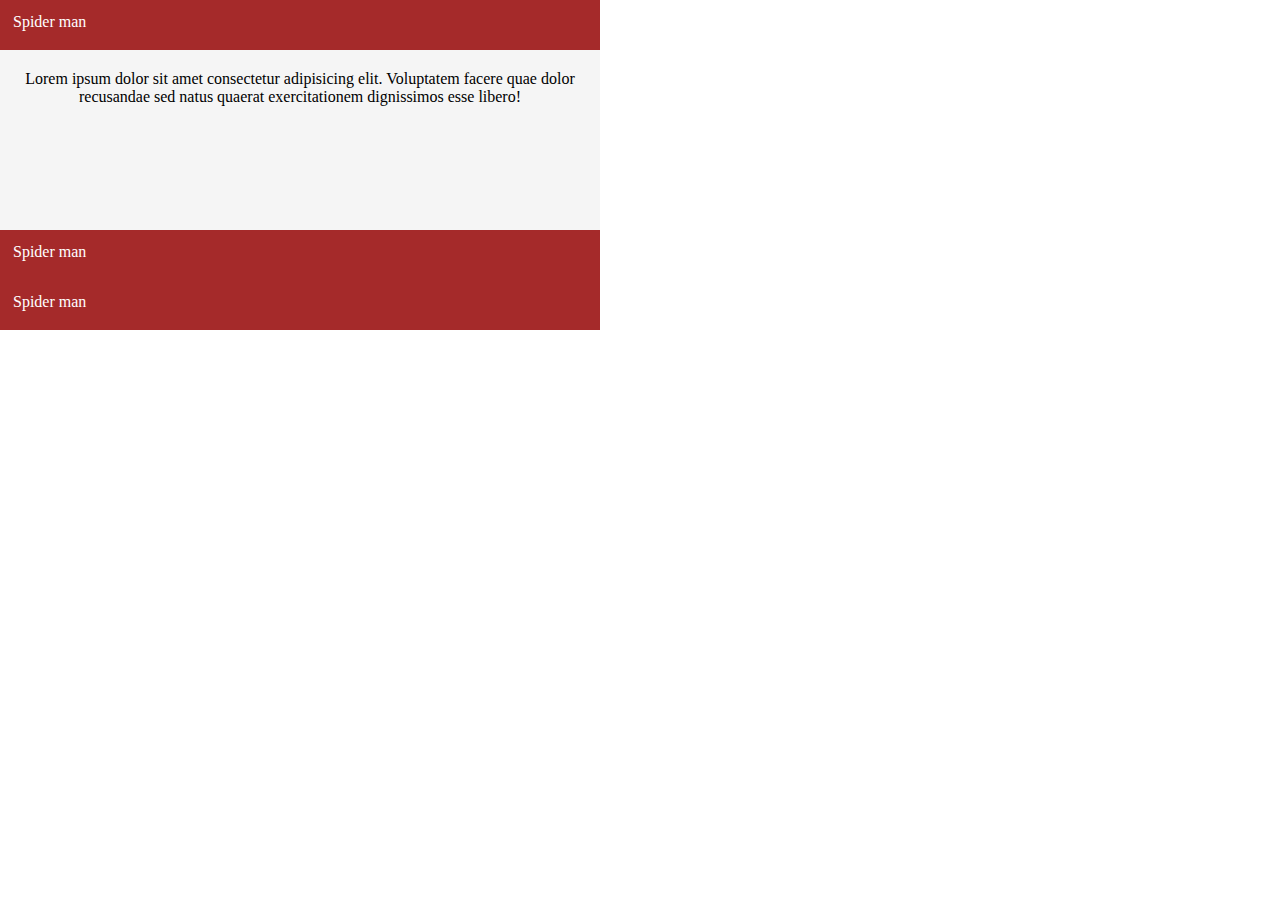
==== src/index.html @ f0e7d328 "estructura con mostrar y ocultar info de div - ok" ====
<!DOCTYPE html>
<html lang="en">

<head>
    <meta charset="UTF-8">
    <meta name="viewport" content="width=device-width, initial-scale=1.0">
    <meta http-equiv="X-UA-Compatible" content="ie=edge">
    <title>Document</title>
    <link rel="stylesheet" href="style.css">
</head>

<body>
    <div id="body">
        <div class="subapartado">
            <div class="titulo">
                <p class="parrafo">
                    Spider man
                </p>
            </div>
            <div class="info-box">
                <p class="info">
                    Lorem ipsum dolor sit amet consectetur adipisicing elit. Voluptatem facere quae dolor recusandae sed natus quaerat exercitationem dignissimos esse libero!
                </p>
            </div>

        </div>

        <div class="subapartado">
                <div class="titulo">
                    <p class="parrafo">
                        Spider man
                    </p>
                </div>
                <div class="info-box">
                    <p class="info">
                        Lorem ipsum dolor sit amet consectetur adipisicing elit. Voluptatem facere quae dolor recusandae sed natus quaerat exercitationem dignissimos esse libero!
                    </p>
                </div>
    
            </div>

            <div class="subapartado">
                    <div class="titulo">
                        <p class="parrafo">
                            Spider man
                        </p>
                    </div>
                    <div class="info-box">
                        <p class="info">
                            Lorem ipsum dolor sit amet consectetur adipisicing elit. Voluptatem facere quae dolor recusandae sed natus quaerat exercitationem dignissimos esse libero!
                        </p>
                    </div>
        
                </div>
    </div>

    <script src="app.js"></script>
</body>

</html>
---- src/style.css ----
*{
    margin:0px;
    padding:0px;
}

#body{  /* dentro va nuestro acordeón */
    width: 600px;
    min-height: 50px;
    background-color: red;
}

.subapartado{   /*aqui va el título*/
    width: 600px;
    min-height: 50px;
    background-color: aqua;
}

.titulo{
    width: 600px;
    height: 50px;
    background-color: brown;
    overflow: hidden;
}

.parrafo{
    margin: 13px;
    color: white;
}
.info-box{
    width: 600px;
    height: 0px;
    background-color: #f5f5f5;
    overflow: hidden;
    -webkit-transition: 0.2s;
}
.info{
    margin: 20px;
    text-align: center;
    color: black;
}

.subapartado:hover .info-box{  /* al hacer hover sobre subapartado, aparecerá info-box */
height: 180px; 
}
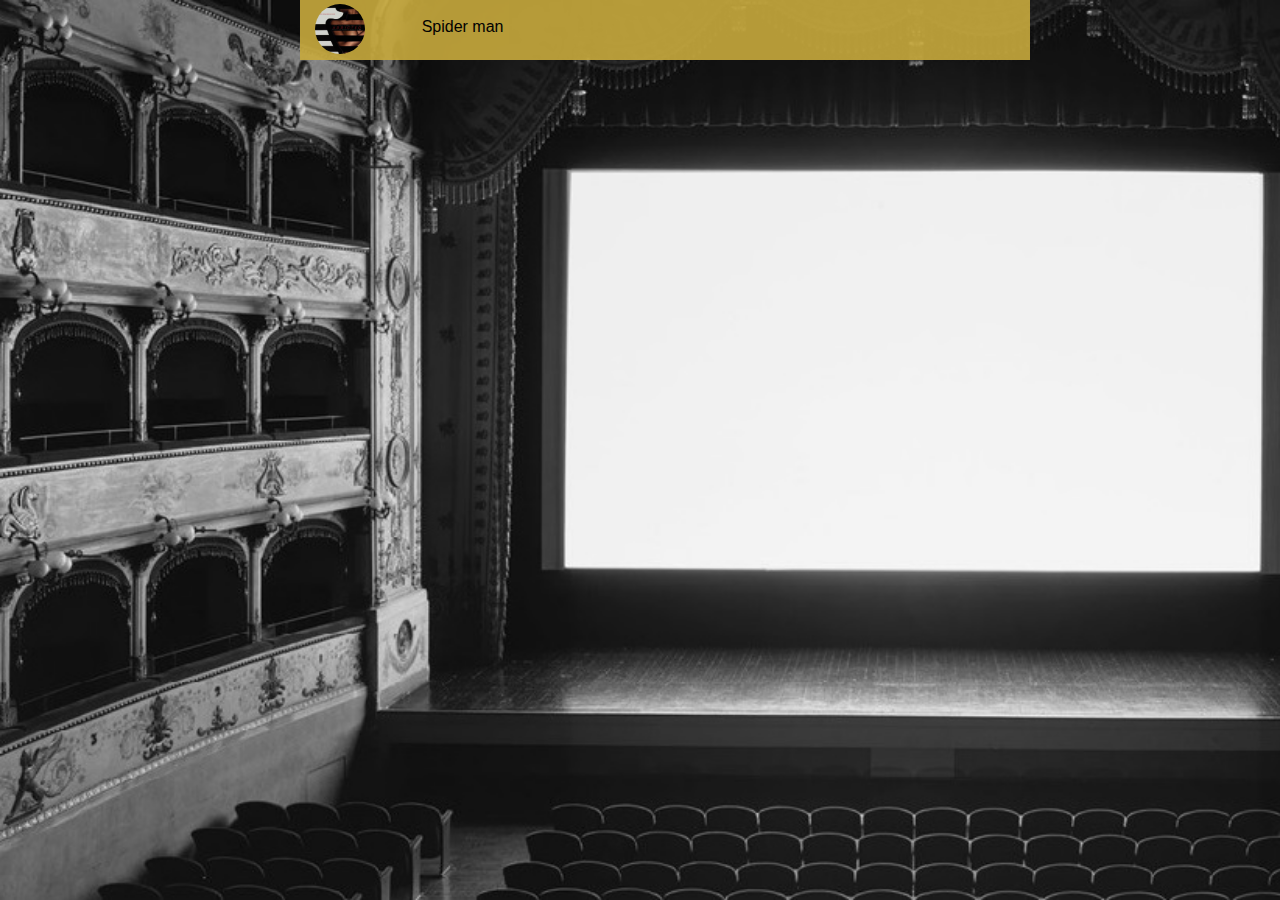
==== commit 81158b8d: "background + estilos a los div-continuar" ====
--- a/src/index.html
+++ b/src/index.html
@@ -6,53 +6,49 @@
     <meta name="viewport" content="width=device-width, initial-scale=1.0">
     <meta http-equiv="X-UA-Compatible" content="ie=edge">
     <title>Document</title>
+    <link rel="stylesheet" href="https://stackpath.bootstrapcdn.com/bootstrap/4.3.1/css/bootstrap.min.css" integrity="sha384-ggOyR0iXCbMQv3Xipma34MD+dH/1fQ784/j6cY/iJTQUOhcWr7x9JvoRxT2MZw1T"
+        crossorigin="anonymous">
     <link rel="stylesheet" href="style.css">
 </head>
 
 <body>
-    <div id="body">
-        <div class="subapartado">
-            <div class="titulo">
-                <p class="parrafo">
-                    Spider man
-                </p>
-            </div>
-            <div class="info-box">
-                <p class="info">
-                    Lorem ipsum dolor sit amet consectetur adipisicing elit. Voluptatem facere quae dolor recusandae sed natus quaerat exercitationem dignissimos esse libero!
-                </p>
-            </div>
 
-        </div>
-
-        <div class="subapartado">
-                <div class="titulo">
-                    <p class="parrafo">
-                        Spider man
-                    </p>
-                </div>
-                <div class="info-box">
-                    <p class="info">
-                        Lorem ipsum dolor sit amet consectetur adipisicing elit. Voluptatem facere quae dolor recusandae sed natus quaerat exercitationem dignissimos esse libero!
-                    </p>
-                </div>
-    
-            </div>
-
-            <div class="subapartado">
-                    <div class="titulo">
-                        <p class="parrafo">
+    <div class="container">
+        <div class="row">
+            <div class="subapartado col-8 offset-3">
+                <div class="titulo col-12">
+                    <div class="row align-items-center">
+                        <div class="col-2 mt-1">
+                            <div class="circular">
+                                <img src="./img/poster.jpg" alt="miniatura poster película">
+                            </div>
+                        </div>
+                        <p class="parrafo pt-2">
                             Spider man
                         </p>
                     </div>
-                    <div class="info-box">
-                        <p class="info">
-                            Lorem ipsum dolor sit amet consectetur adipisicing elit. Voluptatem facere quae dolor recusandae sed natus quaerat exercitationem dignissimos esse libero!
-                        </p>
+                </div>
+                <div class="info-box col-12">
+                    <div class="row">
+                        <div class="col-3">
+                            <img class="poster" src="./img/poster.jpg"
+                                alt="" srcset="">
+                        </div>
+                        <div class="col-9">
+                            <div class="info">
+                                <p>ipsum dolor sit amet consectetur adipisicing elit. Voluptatem facere quae dolor
+                                recusandae sed natus quaerat exercitationem dignissimos esse libero!
+                            </p> 
+                            </div>
+                        </div>
                     </div>
-        
                 </div>
+
+            </div>
+        </div>
+
     </div>
+
 
     <script src="app.js"></script>
 </body>
--- a/src/style.css
+++ b/src/style.css
@@ -3,42 +3,69 @@
     padding:0px;
 }
 
-#body{  /* dentro va nuestro acordeón */
+
+/* #body{ 
     width: 600px;
     min-height: 50px;
     background-color: red;
+    overflow: hidden;
+    border-radius: 5px;
+    margin:6px;
+} */
+
+body{
+    position: absolute;
+    width:auto;
+    min-height: 100hv;
+    background: url(../src/img/366153.jpg) no-repeat;
+    background-size: cover;
+    background-attachment: fixed;
 }
 
 .subapartado{   /*aqui va el título*/
-    width: 600px;
-    min-height: 50px;
-    background-color: aqua;
+    min-height: 60px;
 }
 
 .titulo{
-    width: 600px;
-    height: 50px;
-    background-color: brown;
+    height: 60px;
+    background-color:#C8AA3D;
+    opacity: 0.9;
     overflow: hidden;
+   /* s */
 }
 
 .parrafo{
-    margin: 13px;
-    color: white;
+    color: black;
 }
 .info-box{
-    width: 600px;
     height: 0px;
-    background-color: #f5f5f5;
+    background-color: #171717;
     overflow: hidden;
     -webkit-transition: 0.2s;
 }
+.subapartado:hover .info-box{  /* al hacer hover sobre subapartado, aparecerá info-box */
+    height: 180px; 
+    }
 .info{
     margin: 20px;
     text-align: center;
-    color: black;
+    color: #F9F9F9;
 }
 
-.subapartado:hover .info-box{  /* al hacer hover sobre subapartado, aparecerá info-box */
-height: 180px; 
-}+
+.circular {
+    display: inline-block;
+    position: relative;
+    width: 50px;
+    height: 50px;
+    overflow: hidden;
+    border-radius: 50%;
+}
+.circular img{
+    height: auto;
+    width: 100%;
+}
+
+.poster{
+    height: 160px;
+}
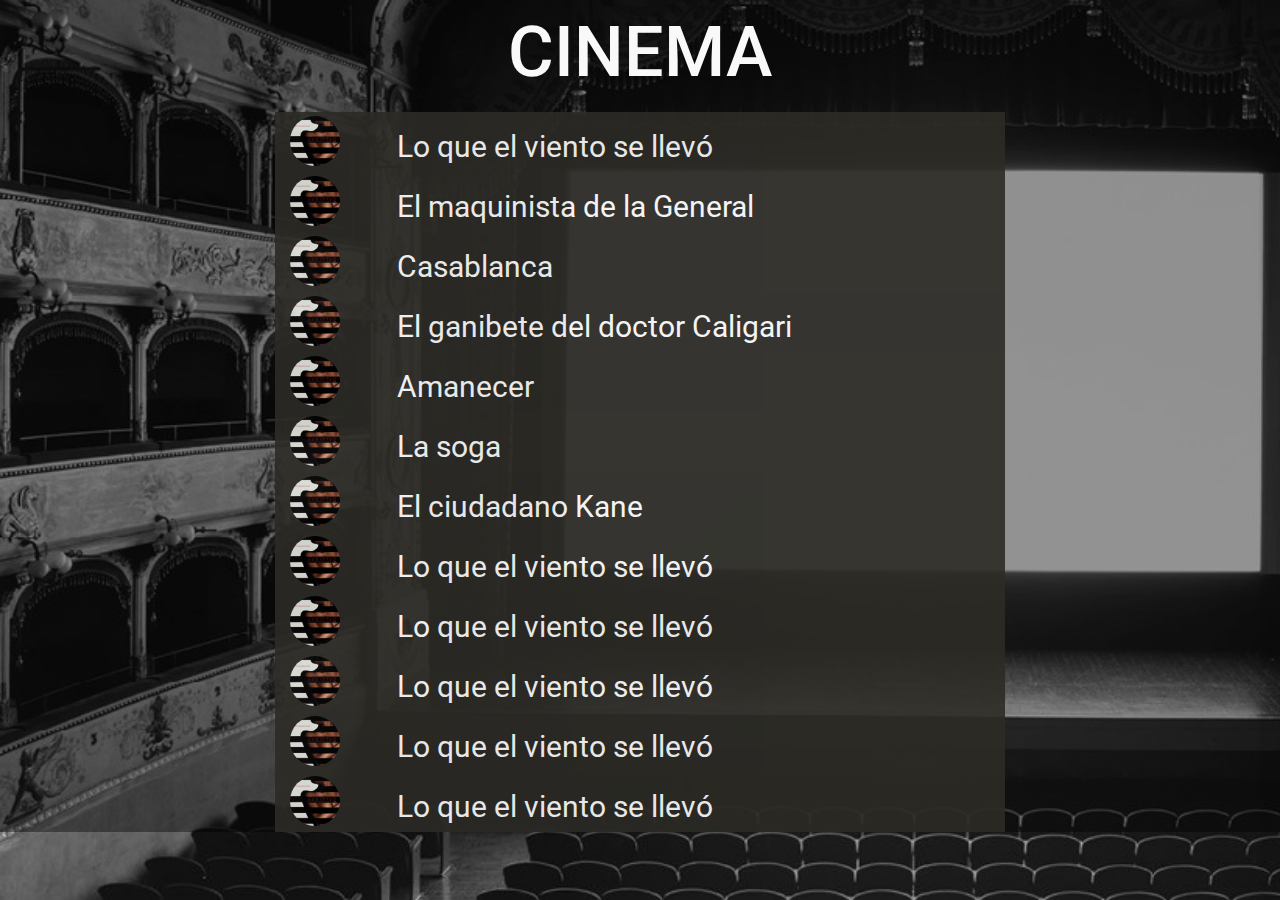
==== commit 7dc9b9f8: "inclusión de título más cambios en el estilo - todo en BYN" ====
--- a/src/index.html
+++ b/src/index.html
@@ -6,6 +6,7 @@
     <meta name="viewport" content="width=device-width, initial-scale=1.0">
     <meta http-equiv="X-UA-Compatible" content="ie=edge">
     <title>Document</title>
+    <link href="https://fonts.googleapis.com/css?family=Roboto" rel="stylesheet">
     <link rel="stylesheet" href="https://stackpath.bootstrapcdn.com/bootstrap/4.3.1/css/bootstrap.min.css" integrity="sha384-ggOyR0iXCbMQv3Xipma34MD+dH/1fQ784/j6cY/iJTQUOhcWr7x9JvoRxT2MZw1T"
         crossorigin="anonymous">
     <link rel="stylesheet" href="style.css">
@@ -15,30 +16,400 @@
 
     <div class="container">
         <div class="row">
-            <div class="subapartado col-8 offset-3">
-                <div class="titulo col-12">
-                    <div class="row align-items-center">
-                        <div class="col-2 mt-1">
-                            <div class="circular">
-                                <img src="./img/poster.jpg" alt="miniatura poster película">
-                            </div>
-                        </div>
-                        <p class="parrafo pt-2">
-                            Spider man
-                        </p>
-                    </div>
-                </div>
-                <div class="info-box col-12">
-                    <div class="row">
-                        <div class="col-3">
-                            <img class="poster" src="./img/poster.jpg"
-                                alt="" srcset="">
-                        </div>
-                        <div class="col-9">
-                            <div class="info">
-                                <p>ipsum dolor sit amet consectetur adipisicing elit. Voluptatem facere quae dolor
-                                recusandae sed natus quaerat exercitationem dignissimos esse libero!
-                            </p> 
+            <div class="col-12">
+                <h1 class="text-center">CINEMA</h1>
+            </div>
+        </div>
+        <div class="row">
+            <div class="subapartado col-8 offset-2">
+                <div class="titulo col-12">
+                    <div class="row align-items-center">
+                        <div class="col-2 mt-1">
+                            <div class="circular">
+                                <img src="./img/poster.jpg" alt="miniatura poster película">
+                            </div>
+                        </div>
+                        <p class="parrafo pt-2">
+                            Lo que el viento se llevó
+                        </p>
+                    </div>
+                </div>
+                <div class="info-box col-12">
+                    <div class="row">
+                        <div class="col-2">
+                            <img class="poster" src="./img/poster.jpg" alt="" srcset="">
+                        </div>
+                        <div class="col-10">
+                            <div class="info">
+                                <p><span class="bold">Pais: </span>Chile</p>
+                                <p><span class="bold">Año: </span>Chile</p>
+                                <p><span class="bold">Duración: </span>Chile</p>
+                                <p><span class="bold">Sinopsis: </span>Lorem ipsum dolor sit amet consectetur adipisicing elit. Assumenda iste
+                                    qui sapiente, repudiandae iure nemo!</p>
+                            </div>
+                        </div>
+                    </div>
+                </div>
+
+            </div>
+        </div>
+
+        <div class="row">
+            <div class="subapartado col-8 offset-2">
+                <div class="titulo col-12">
+                    <div class="row align-items-center">
+                        <div class="col-2 mt-1">
+                            <div class="circular">
+                                <img src="./img/poster.jpg" alt="miniatura poster película">
+                            </div>
+                        </div>
+                        <p class="parrafo pt-2">
+                            El maquinista de la General
+                        </p>
+                    </div>
+                </div>
+                <div class="info-box col-12">
+                    <div class="row">
+                        <div class="col-2">
+                            <img class="poster" src="./img/poster.jpg" alt="" srcset="">
+                        </div>
+                        <div class="col-10">
+                            <div class="info">
+                                <p><span class="bold">Pais: </span>Chile</p>
+                                <p><span class="bold">Año: </span>Chile</p>
+                                <p><span class="bold">Duración: </span>Chile</p>
+                                <p><span class="bold">Sinopsis: </span>Lorem ipsum dolor sit amet consectetur adipisicing elit. Assumenda iste
+                                    qui sapiente, repudiandae iure nemo!</p>
+                            </div>
+                        </div>
+                    </div>
+                </div>
+
+            </div>
+        </div>
+        <div class="row">
+            <div class="subapartado col-8 offset-2">
+                <div class="titulo col-12">
+                    <div class="row align-items-center">
+                        <div class="col-2 mt-1">
+                            <div class="circular">
+                                <img src="./img/poster.jpg" alt="miniatura poster película">
+                            </div>
+                        </div>
+                        <p class="parrafo pt-2">
+                            Casablanca
+                        </p>
+                    </div>
+                </div>
+                <div class="info-box col-12">
+                    <div class="row">
+                        <div class="col-2">
+                            <img class="poster" src="./img/poster.jpg" alt="" srcset="">
+                        </div>
+                        <div class="col-10">
+                            <div class="info">
+                                <p><span class="bold">Pais: </span>Chile</p>
+                                <p><span class="bold">Año: </span>Chile</p>
+                                <p><span class="bold">Duración: </span>Chile</p>
+                                <p><span class="bold">Sinopsis: </span>Lorem ipsum dolor sit amet consectetur adipisicing elit. Assumenda iste
+                                    qui sapiente, repudiandae iure nemo!</p>
+                            </div>
+                        </div>
+                    </div>
+                </div>
+
+            </div>
+        </div>
+        <div class="row">
+            <div class="subapartado col-8 offset-2">
+                <div class="titulo col-12">
+                    <div class="row align-items-center">
+                        <div class="col-2 mt-1">
+                            <div class="circular">
+                                <img src="./img/poster.jpg" alt="miniatura poster película">
+                            </div>
+                        </div>
+                        <p class="parrafo pt-2">
+                            El ganibete del doctor Caligari
+                        </p>
+                    </div>
+                </div>
+                <div class="info-box col-12">
+                    <div class="row">
+                        <div class="col-2">
+                            <img class="poster" src="./img/poster.jpg" alt="" srcset="">
+                        </div>
+                        <div class="col-10">
+                            <div class="info">
+                                <p><span class="bold">Pais: </span>Chile</p>
+                                <p><span class="bold">Año: </span>Chile</p>
+                                <p><span class="bold">Duración: </span>Chile</p>
+                                <p><span class="bold">Sinopsis: </span>Lorem ipsum dolor sit amet consectetur adipisicing elit. Assumenda iste
+                                    qui sapiente, repudiandae iure nemo!</p>
+                            </div>
+                        </div>
+                    </div>
+                </div>
+
+            </div>
+        </div>
+        <div class="row">
+            <div class="subapartado col-8 offset-2">
+                <div class="titulo col-12">
+                    <div class="row align-items-center">
+                        <div class="col-2 mt-1">
+                            <div class="circular">
+                                <img src="./img/poster.jpg" alt="miniatura poster película">
+                            </div>
+                        </div>
+                        <p class="parrafo pt-2">
+                            Amanecer
+                        </p>
+                    </div>
+                </div>
+                <div class="info-box col-12">
+                    <div class="row">
+                        <div class="col-2">
+                            <img class="poster" src="./img/poster.jpg" alt="" srcset="">
+                        </div>
+                        <div class="col-10">
+                            <div class="info">
+                                <p><span class="bold">Pais: </span>Chile</p>
+                                <p><span class="bold">Año: </span>Chile</p>
+                                <p><span class="bold">Duración: </span>Chile</p>
+                                <p><span class="bold">Sinopsis: </span>Lorem ipsum dolor sit amet consectetur adipisicing elit. Assumenda iste
+                                    qui sapiente, repudiandae iure nemo!</p>
+                            </div>
+                        </div>
+                    </div>
+                </div>
+
+            </div>
+        </div>
+        <div class="row">
+            <div class="subapartado col-8 offset-2">
+                <div class="titulo col-12">
+                    <div class="row align-items-center">
+                        <div class="col-2 mt-1">
+                            <div class="circular">
+                                <img src="./img/poster.jpg" alt="miniatura poster película">
+                            </div>
+                        </div>
+                        <p class="parrafo pt-2">
+                            La soga
+                        </p>
+                    </div>
+                </div>
+                <div class="info-box col-12">
+                    <div class="row">
+                        <div class="col-2">
+                            <img class="poster" src="./img/poster.jpg" alt="" srcset="">
+                        </div>
+                        <div class="col-10">
+                            <div class="info">
+                                <p><span class="bold">Pais: </span>Chile</p>
+                                <p><span class="bold">Año: </span>Chile</p>
+                                <p><span class="bold">Duración: </span>Chile</p>
+                                <p><span class="bold">Sinopsis: </span>Lorem ipsum dolor sit amet consectetur adipisicing elit. Assumenda iste
+                                    qui sapiente, repudiandae iure nemo!</p>
+                            </div>
+                        </div>
+                    </div>
+                </div>
+
+            </div>
+        </div>
+        <div class="row">
+            <div class="subapartado col-8 offset-2">
+                <div class="titulo col-12">
+                    <div class="row align-items-center">
+                        <div class="col-2 mt-1">
+                            <div class="circular">
+                                <img src="./img/poster.jpg" alt="miniatura poster película">
+                            </div>
+                        </div>
+                        <p class="parrafo pt-2">
+                            El ciudadano Kane
+                        </p>
+                    </div>
+                </div>
+                <div class="info-box col-12">
+                    <div class="row">
+                        <div class="col-2">
+                            <img class="poster" src="./img/poster.jpg" alt="" srcset="">
+                        </div>
+                        <div class="col-10">
+                            <div class="info">
+                                <p><span class="bold">Pais: </span>Chile</p>
+                                <p><span class="bold">Año: </span>Chile</p>
+                                <p><span class="bold">Duración: </span>Chile</p>
+                                <p><span class="bold">Sinopsis: </span>Lorem ipsum dolor sit amet consectetur adipisicing elit. Assumenda iste
+                                    qui sapiente, repudiandae iure nemo!</p>
+                            </div>
+                        </div>
+                    </div>
+                </div>
+
+            </div>
+        </div>
+        <div class="row">
+            <div class="subapartado col-8 offset-2">
+                <div class="titulo col-12">
+                    <div class="row align-items-center">
+                        <div class="col-2 mt-1">
+                            <div class="circular">
+                                <img src="./img/poster.jpg" alt="miniatura poster película">
+                            </div>
+                        </div>
+                        <p class="parrafo pt-2">
+                            Lo que el viento se llevó
+                        </p>
+                    </div>
+                </div>
+                <div class="info-box col-12">
+                    <div class="row">
+                        <div class="col-2">
+                            <img class="poster" src="./img/poster.jpg" alt="" srcset="">
+                        </div>
+                        <div class="col-10">
+                            <div class="info">
+                                <p><span class="bold">Pais: </span>Chile</p>
+                                <p><span class="bold">Año: </span>Chile</p>
+                                <p><span class="bold">Duración: </span>Chile</p>
+                                <p><span class="bold">Sinopsis: </span>Lorem ipsum dolor sit amet consectetur adipisicing elit. Assumenda iste
+                                    qui sapiente, repudiandae iure nemo!</p>
+                            </div>
+                        </div>
+                    </div>
+                </div>
+
+            </div>
+        </div>
+        <div class="row">
+            <div class="subapartado col-8 offset-2">
+                <div class="titulo col-12">
+                    <div class="row align-items-center">
+                        <div class="col-2 mt-1">
+                            <div class="circular">
+                                <img src="./img/poster.jpg" alt="miniatura poster película">
+                            </div>
+                        </div>
+                        <p class="parrafo pt-2">
+                            Lo que el viento se llevó
+                        </p>
+                    </div>
+                </div>
+                <div class="info-box col-12">
+                    <div class="row">
+                        <div class="col-2">
+                            <img class="poster" src="./img/poster.jpg" alt="" srcset="">
+                        </div>
+                        <div class="col-10">
+                            <div class="info">
+                                <p><span class="bold">Pais: </span>Chile</p>
+                                <p><span class="bold">Año: </span>Chile</p>
+                                <p><span class="bold">Duración: </span>Chile</p>
+                                <p><span class="bold">Sinopsis: </span>Lorem ipsum dolor sit amet consectetur adipisicing elit. Assumenda iste
+                                    qui sapiente, repudiandae iure nemo!</p>
+                            </div>
+                        </div>
+                    </div>
+                </div>
+
+            </div>
+        </div>
+        <div class="row">
+            <div class="subapartado col-8 offset-2">
+                <div class="titulo col-12">
+                    <div class="row align-items-center">
+                        <div class="col-2 mt-1">
+                            <div class="circular">
+                                <img src="./img/poster.jpg" alt="miniatura poster película">
+                            </div>
+                        </div>
+                        <p class="parrafo pt-2">
+                            Lo que el viento se llevó
+                        </p>
+                    </div>
+                </div>
+                <div class="info-box col-12">
+                    <div class="row">
+                        <div class="col-2">
+                            <img class="poster" src="./img/poster.jpg" alt="" srcset="">
+                        </div>
+                        <div class="col-10">
+                            <div class="info">
+                                <p><span class="bold">Pais: </span>Chile</p>
+                                <p><span class="bold">Año: </span>Chile</p>
+                                <p><span class="bold">Duración: </span>Chile</p>
+                                <p><span class="bold">Sinopsis: </span>Lorem ipsum dolor sit amet consectetur adipisicing elit. Assumenda iste
+                                    qui sapiente, repudiandae iure nemo!</p>
+                            </div>
+                        </div>
+                    </div>
+                </div>
+
+            </div>
+        </div>
+        <div class="row">
+            <div class="subapartado col-8 offset-2">
+                <div class="titulo col-12">
+                    <div class="row align-items-center">
+                        <div class="col-2 mt-1">
+                            <div class="circular">
+                                <img src="./img/poster.jpg" alt="miniatura poster película">
+                            </div>
+                        </div>
+                        <p class="parrafo pt-2">
+                            Lo que el viento se llevó
+                        </p>
+                    </div>
+                </div>
+                <div class="info-box col-12">
+                    <div class="row">
+                        <div class="col-2">
+                            <img class="poster" src="./img/poster.jpg" alt="" srcset="">
+                        </div>
+                        <div class="col-10">
+                            <div class="info">
+                                <p><span class="bold">Pais: </span>Chile</p>
+                                <p><span class="bold">Año: </span>Chile</p>
+                                <p><span class="bold">Duración: </span>Chile</p>
+                                <p><span class="bold">Sinopsis: </span>Lorem ipsum dolor sit amet consectetur adipisicing elit. Assumenda iste
+                                    qui sapiente, repudiandae iure nemo!</p>
+                            </div>
+                        </div>
+                    </div>
+                </div>
+
+            </div>
+        </div>
+        <div class="row">
+            <div class="subapartado col-8 offset-2">
+                <div class="titulo col-12">
+                    <div class="row align-items-center">
+                        <div class="col-2 mt-1">
+                            <div class="circular">
+                                <img src="./img/poster.jpg" alt="miniatura poster película">
+                            </div>
+                        </div>
+                        <p class="parrafo pt-2">
+                            Lo que el viento se llevó
+                        </p>
+                    </div>
+                </div>
+                <div class="info-box col-12">
+                    <div class="row">
+                        <div class="col-2">
+                            <img class="poster" src="./img/poster.jpg" alt="" srcset="">
+                        </div>
+                        <div class="col-10">
+                            <div class="info">
+                                <p><span class="bold">Pais: </span>Chile</p>
+                                <p><span class="bold">Año: </span>Chile</p>
+                                <p><span class="bold">Duración: </span>Chile</p>
+                                <p><span class="bold">Sinopsis: </span>Lorem ipsum dolor sit amet consectetur adipisicing elit. Assumenda iste
+                                    qui sapiente, repudiandae iure nemo!</p>
                             </div>
                         </div>
                     </div>
--- a/src/style.css
+++ b/src/style.css
@@ -15,11 +15,27 @@
 
 body{
     position: absolute;
-    width:auto;
+    width:100%;
     min-height: 100hv;
     background: url(../src/img/366153.jpg) no-repeat;
     background-size: cover;
     background-attachment: fixed;
+}
+body::after {
+    content:"";
+    position:absolute;
+    top:0;
+    left:0;
+    width:100%;
+    height:100%;
+    background:rgba(0,0,0,0.4);
+    z-index:-1;
+  }
+
+h1{
+    color: #F9F9F9;
+    font-size: 70px;
+    padding: 10px;
 }
 
 .subapartado{   /*aqui va el título*/
@@ -28,14 +44,19 @@
 
 .titulo{
     height: 60px;
-    background-color:#C8AA3D;
+    background-color:rgb(44, 43, 38);
     opacity: 0.9;
     overflow: hidden;
    /* s */
 }
 
 .parrafo{
-    color: black;
+    color: white;
+    font-family: 'Roboto', sans-serif;
+    font-size: 30px;
+    margin: 0;
+    line-height: 0em;
+    text-align: center;
 }
 .info-box{
     height: 0px;
@@ -45,13 +66,16 @@
 }
 .subapartado:hover .info-box{  /* al hacer hover sobre subapartado, aparecerá info-box */
     height: 180px; 
-    }
-.info{
-    margin: 20px;
-    text-align: center;
-    color: #F9F9F9;
 }
 
+.info{
+    padding: 10px 20px;
+    color: #F9F9F9;
+    line-height: 1.2em;
+}
+.bold{
+    font-weight: bold;
+}
 
 .circular {
     display: inline-block;
@@ -69,3 +93,10 @@
 .poster{
     height: 160px;
 }
+/* @font-face{
+    font-family:riesling;
+    src: url(./img/riesling.ttf)
+} */
+/* *, ::after, ::before {
+    box-sizing: content-box;
+} */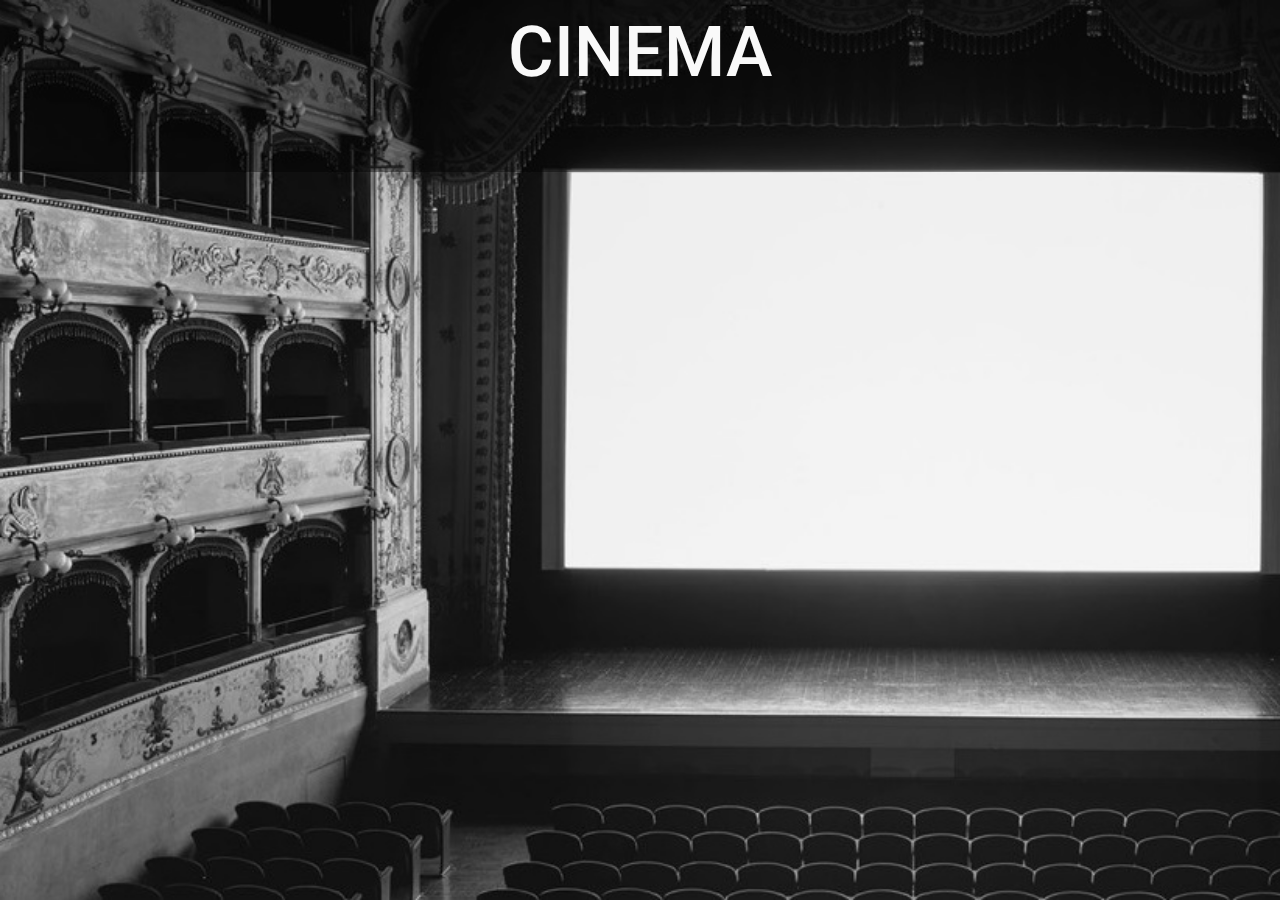
==== commit befc3912: "proyecto listo sin mvc" ====
--- a/src/index.html
+++ b/src/index.html
@@ -13,409 +13,14 @@
 </head>
 
 <body>
+    <div class="container">
 
-    <div class="container">
         <div class="row">
             <div class="col-12">
                 <h1 class="text-center">CINEMA</h1>
             </div>
         </div>
-        <div class="row">
-            <div class="subapartado col-8 offset-2">
-                <div class="titulo col-12">
-                    <div class="row align-items-center">
-                        <div class="col-2 mt-1">
-                            <div class="circular">
-                                <img src="./img/poster.jpg" alt="miniatura poster película">
-                            </div>
-                        </div>
-                        <p class="parrafo pt-2">
-                            Lo que el viento se llevó
-                        </p>
-                    </div>
-                </div>
-                <div class="info-box col-12">
-                    <div class="row">
-                        <div class="col-2">
-                            <img class="poster" src="./img/poster.jpg" alt="" srcset="">
-                        </div>
-                        <div class="col-10">
-                            <div class="info">
-                                <p><span class="bold">Pais: </span>Chile</p>
-                                <p><span class="bold">Año: </span>Chile</p>
-                                <p><span class="bold">Duración: </span>Chile</p>
-                                <p><span class="bold">Sinopsis: </span>Lorem ipsum dolor sit amet consectetur adipisicing elit. Assumenda iste
-                                    qui sapiente, repudiandae iure nemo!</p>
-                            </div>
-                        </div>
-                    </div>
-                </div>
-
-            </div>
-        </div>
-
-        <div class="row">
-            <div class="subapartado col-8 offset-2">
-                <div class="titulo col-12">
-                    <div class="row align-items-center">
-                        <div class="col-2 mt-1">
-                            <div class="circular">
-                                <img src="./img/poster.jpg" alt="miniatura poster película">
-                            </div>
-                        </div>
-                        <p class="parrafo pt-2">
-                            El maquinista de la General
-                        </p>
-                    </div>
-                </div>
-                <div class="info-box col-12">
-                    <div class="row">
-                        <div class="col-2">
-                            <img class="poster" src="./img/poster.jpg" alt="" srcset="">
-                        </div>
-                        <div class="col-10">
-                            <div class="info">
-                                <p><span class="bold">Pais: </span>Chile</p>
-                                <p><span class="bold">Año: </span>Chile</p>
-                                <p><span class="bold">Duración: </span>Chile</p>
-                                <p><span class="bold">Sinopsis: </span>Lorem ipsum dolor sit amet consectetur adipisicing elit. Assumenda iste
-                                    qui sapiente, repudiandae iure nemo!</p>
-                            </div>
-                        </div>
-                    </div>
-                </div>
-
-            </div>
-        </div>
-        <div class="row">
-            <div class="subapartado col-8 offset-2">
-                <div class="titulo col-12">
-                    <div class="row align-items-center">
-                        <div class="col-2 mt-1">
-                            <div class="circular">
-                                <img src="./img/poster.jpg" alt="miniatura poster película">
-                            </div>
-                        </div>
-                        <p class="parrafo pt-2">
-                            Casablanca
-                        </p>
-                    </div>
-                </div>
-                <div class="info-box col-12">
-                    <div class="row">
-                        <div class="col-2">
-                            <img class="poster" src="./img/poster.jpg" alt="" srcset="">
-                        </div>
-                        <div class="col-10">
-                            <div class="info">
-                                <p><span class="bold">Pais: </span>Chile</p>
-                                <p><span class="bold">Año: </span>Chile</p>
-                                <p><span class="bold">Duración: </span>Chile</p>
-                                <p><span class="bold">Sinopsis: </span>Lorem ipsum dolor sit amet consectetur adipisicing elit. Assumenda iste
-                                    qui sapiente, repudiandae iure nemo!</p>
-                            </div>
-                        </div>
-                    </div>
-                </div>
-
-            </div>
-        </div>
-        <div class="row">
-            <div class="subapartado col-8 offset-2">
-                <div class="titulo col-12">
-                    <div class="row align-items-center">
-                        <div class="col-2 mt-1">
-                            <div class="circular">
-                                <img src="./img/poster.jpg" alt="miniatura poster película">
-                            </div>
-                        </div>
-                        <p class="parrafo pt-2">
-                            El ganibete del doctor Caligari
-                        </p>
-                    </div>
-                </div>
-                <div class="info-box col-12">
-                    <div class="row">
-                        <div class="col-2">
-                            <img class="poster" src="./img/poster.jpg" alt="" srcset="">
-                        </div>
-                        <div class="col-10">
-                            <div class="info">
-                                <p><span class="bold">Pais: </span>Chile</p>
-                                <p><span class="bold">Año: </span>Chile</p>
-                                <p><span class="bold">Duración: </span>Chile</p>
-                                <p><span class="bold">Sinopsis: </span>Lorem ipsum dolor sit amet consectetur adipisicing elit. Assumenda iste
-                                    qui sapiente, repudiandae iure nemo!</p>
-                            </div>
-                        </div>
-                    </div>
-                </div>
-
-            </div>
-        </div>
-        <div class="row">
-            <div class="subapartado col-8 offset-2">
-                <div class="titulo col-12">
-                    <div class="row align-items-center">
-                        <div class="col-2 mt-1">
-                            <div class="circular">
-                                <img src="./img/poster.jpg" alt="miniatura poster película">
-                            </div>
-                        </div>
-                        <p class="parrafo pt-2">
-                            Amanecer
-                        </p>
-                    </div>
-                </div>
-                <div class="info-box col-12">
-                    <div class="row">
-                        <div class="col-2">
-                            <img class="poster" src="./img/poster.jpg" alt="" srcset="">
-                        </div>
-                        <div class="col-10">
-                            <div class="info">
-                                <p><span class="bold">Pais: </span>Chile</p>
-                                <p><span class="bold">Año: </span>Chile</p>
-                                <p><span class="bold">Duración: </span>Chile</p>
-                                <p><span class="bold">Sinopsis: </span>Lorem ipsum dolor sit amet consectetur adipisicing elit. Assumenda iste
-                                    qui sapiente, repudiandae iure nemo!</p>
-                            </div>
-                        </div>
-                    </div>
-                </div>
-
-            </div>
-        </div>
-        <div class="row">
-            <div class="subapartado col-8 offset-2">
-                <div class="titulo col-12">
-                    <div class="row align-items-center">
-                        <div class="col-2 mt-1">
-                            <div class="circular">
-                                <img src="./img/poster.jpg" alt="miniatura poster película">
-                            </div>
-                        </div>
-                        <p class="parrafo pt-2">
-                            La soga
-                        </p>
-                    </div>
-                </div>
-                <div class="info-box col-12">
-                    <div class="row">
-                        <div class="col-2">
-                            <img class="poster" src="./img/poster.jpg" alt="" srcset="">
-                        </div>
-                        <div class="col-10">
-                            <div class="info">
-                                <p><span class="bold">Pais: </span>Chile</p>
-                                <p><span class="bold">Año: </span>Chile</p>
-                                <p><span class="bold">Duración: </span>Chile</p>
-                                <p><span class="bold">Sinopsis: </span>Lorem ipsum dolor sit amet consectetur adipisicing elit. Assumenda iste
-                                    qui sapiente, repudiandae iure nemo!</p>
-                            </div>
-                        </div>
-                    </div>
-                </div>
-
-            </div>
-        </div>
-        <div class="row">
-            <div class="subapartado col-8 offset-2">
-                <div class="titulo col-12">
-                    <div class="row align-items-center">
-                        <div class="col-2 mt-1">
-                            <div class="circular">
-                                <img src="./img/poster.jpg" alt="miniatura poster película">
-                            </div>
-                        </div>
-                        <p class="parrafo pt-2">
-                            El ciudadano Kane
-                        </p>
-                    </div>
-                </div>
-                <div class="info-box col-12">
-                    <div class="row">
-                        <div class="col-2">
-                            <img class="poster" src="./img/poster.jpg" alt="" srcset="">
-                        </div>
-                        <div class="col-10">
-                            <div class="info">
-                                <p><span class="bold">Pais: </span>Chile</p>
-                                <p><span class="bold">Año: </span>Chile</p>
-                                <p><span class="bold">Duración: </span>Chile</p>
-                                <p><span class="bold">Sinopsis: </span>Lorem ipsum dolor sit amet consectetur adipisicing elit. Assumenda iste
-                                    qui sapiente, repudiandae iure nemo!</p>
-                            </div>
-                        </div>
-                    </div>
-                </div>
-
-            </div>
-        </div>
-        <div class="row">
-            <div class="subapartado col-8 offset-2">
-                <div class="titulo col-12">
-                    <div class="row align-items-center">
-                        <div class="col-2 mt-1">
-                            <div class="circular">
-                                <img src="./img/poster.jpg" alt="miniatura poster película">
-                            </div>
-                        </div>
-                        <p class="parrafo pt-2">
-                            Lo que el viento se llevó
-                        </p>
-                    </div>
-                </div>
-                <div class="info-box col-12">
-                    <div class="row">
-                        <div class="col-2">
-                            <img class="poster" src="./img/poster.jpg" alt="" srcset="">
-                        </div>
-                        <div class="col-10">
-                            <div class="info">
-                                <p><span class="bold">Pais: </span>Chile</p>
-                                <p><span class="bold">Año: </span>Chile</p>
-                                <p><span class="bold">Duración: </span>Chile</p>
-                                <p><span class="bold">Sinopsis: </span>Lorem ipsum dolor sit amet consectetur adipisicing elit. Assumenda iste
-                                    qui sapiente, repudiandae iure nemo!</p>
-                            </div>
-                        </div>
-                    </div>
-                </div>
-
-            </div>
-        </div>
-        <div class="row">
-            <div class="subapartado col-8 offset-2">
-                <div class="titulo col-12">
-                    <div class="row align-items-center">
-                        <div class="col-2 mt-1">
-                            <div class="circular">
-                                <img src="./img/poster.jpg" alt="miniatura poster película">
-                            </div>
-                        </div>
-                        <p class="parrafo pt-2">
-                            Lo que el viento se llevó
-                        </p>
-                    </div>
-                </div>
-                <div class="info-box col-12">
-                    <div class="row">
-                        <div class="col-2">
-                            <img class="poster" src="./img/poster.jpg" alt="" srcset="">
-                        </div>
-                        <div class="col-10">
-                            <div class="info">
-                                <p><span class="bold">Pais: </span>Chile</p>
-                                <p><span class="bold">Año: </span>Chile</p>
-                                <p><span class="bold">Duración: </span>Chile</p>
-                                <p><span class="bold">Sinopsis: </span>Lorem ipsum dolor sit amet consectetur adipisicing elit. Assumenda iste
-                                    qui sapiente, repudiandae iure nemo!</p>
-                            </div>
-                        </div>
-                    </div>
-                </div>
-
-            </div>
-        </div>
-        <div class="row">
-            <div class="subapartado col-8 offset-2">
-                <div class="titulo col-12">
-                    <div class="row align-items-center">
-                        <div class="col-2 mt-1">
-                            <div class="circular">
-                                <img src="./img/poster.jpg" alt="miniatura poster película">
-                            </div>
-                        </div>
-                        <p class="parrafo pt-2">
-                            Lo que el viento se llevó
-                        </p>
-                    </div>
-                </div>
-                <div class="info-box col-12">
-                    <div class="row">
-                        <div class="col-2">
-                            <img class="poster" src="./img/poster.jpg" alt="" srcset="">
-                        </div>
-                        <div class="col-10">
-                            <div class="info">
-                                <p><span class="bold">Pais: </span>Chile</p>
-                                <p><span class="bold">Año: </span>Chile</p>
-                                <p><span class="bold">Duración: </span>Chile</p>
-                                <p><span class="bold">Sinopsis: </span>Lorem ipsum dolor sit amet consectetur adipisicing elit. Assumenda iste
-                                    qui sapiente, repudiandae iure nemo!</p>
-                            </div>
-                        </div>
-                    </div>
-                </div>
-
-            </div>
-        </div>
-        <div class="row">
-            <div class="subapartado col-8 offset-2">
-                <div class="titulo col-12">
-                    <div class="row align-items-center">
-                        <div class="col-2 mt-1">
-                            <div class="circular">
-                                <img src="./img/poster.jpg" alt="miniatura poster película">
-                            </div>
-                        </div>
-                        <p class="parrafo pt-2">
-                            Lo que el viento se llevó
-                        </p>
-                    </div>
-                </div>
-                <div class="info-box col-12">
-                    <div class="row">
-                        <div class="col-2">
-                            <img class="poster" src="./img/poster.jpg" alt="" srcset="">
-                        </div>
-                        <div class="col-10">
-                            <div class="info">
-                                <p><span class="bold">Pais: </span>Chile</p>
-                                <p><span class="bold">Año: </span>Chile</p>
-                                <p><span class="bold">Duración: </span>Chile</p>
-                                <p><span class="bold">Sinopsis: </span>Lorem ipsum dolor sit amet consectetur adipisicing elit. Assumenda iste
-                                    qui sapiente, repudiandae iure nemo!</p>
-                            </div>
-                        </div>
-                    </div>
-                </div>
-
-            </div>
-        </div>
-        <div class="row">
-            <div class="subapartado col-8 offset-2">
-                <div class="titulo col-12">
-                    <div class="row align-items-center">
-                        <div class="col-2 mt-1">
-                            <div class="circular">
-                                <img src="./img/poster.jpg" alt="miniatura poster película">
-                            </div>
-                        </div>
-                        <p class="parrafo pt-2">
-                            Lo que el viento se llevó
-                        </p>
-                    </div>
-                </div>
-                <div class="info-box col-12">
-                    <div class="row">
-                        <div class="col-2">
-                            <img class="poster" src="./img/poster.jpg" alt="" srcset="">
-                        </div>
-                        <div class="col-10">
-                            <div class="info">
-                                <p><span class="bold">Pais: </span>Chile</p>
-                                <p><span class="bold">Año: </span>Chile</p>
-                                <p><span class="bold">Duración: </span>Chile</p>
-                                <p><span class="bold">Sinopsis: </span>Lorem ipsum dolor sit amet consectetur adipisicing elit. Assumenda iste
-                                    qui sapiente, repudiandae iure nemo!</p>
-                            </div>
-                        </div>
-                    </div>
-                </div>
-
-            </div>
+        <div id="root">
         </div>
 
     </div>
--- a/src/style.css
+++ b/src/style.css
@@ -49,6 +49,10 @@
     overflow: hidden;
    /* s */
 }
+#root{
+    color: aliceblue;
+    height: 60px;
+}
 
 .parrafo{
     color: white;
@@ -56,7 +60,6 @@
     font-size: 30px;
     margin: 0;
     line-height: 0em;
-    text-align: center;
 }
 .info-box{
     height: 0px;
@@ -77,26 +80,34 @@
     font-weight: bold;
 }
 
+.col-miniatura{
+    padding-right: 0px;
+    padding-left: 0px;
+}
 .circular {
     display: inline-block;
     position: relative;
-    width: 50px;
-    height: 50px;
+    width: 100px;
+    height: 70px;
+    padding: 0px;
+    margin: 0px;
     overflow: hidden;
-    border-radius: 50%;
+    -webkit-filter: grayscale(100%);
+    filter: grayscale(100%);
 }
+
 .circular img{
     height: auto;
     width: 100%;
+
 }
 
+
 .poster{
+    padding-top: 20px;
     height: 160px;
 }
-/* @font-face{
-    font-family:riesling;
-    src: url(./img/riesling.ttf)
-} */
+
 /* *, ::after, ::before {
     box-sizing: content-box;
 } */